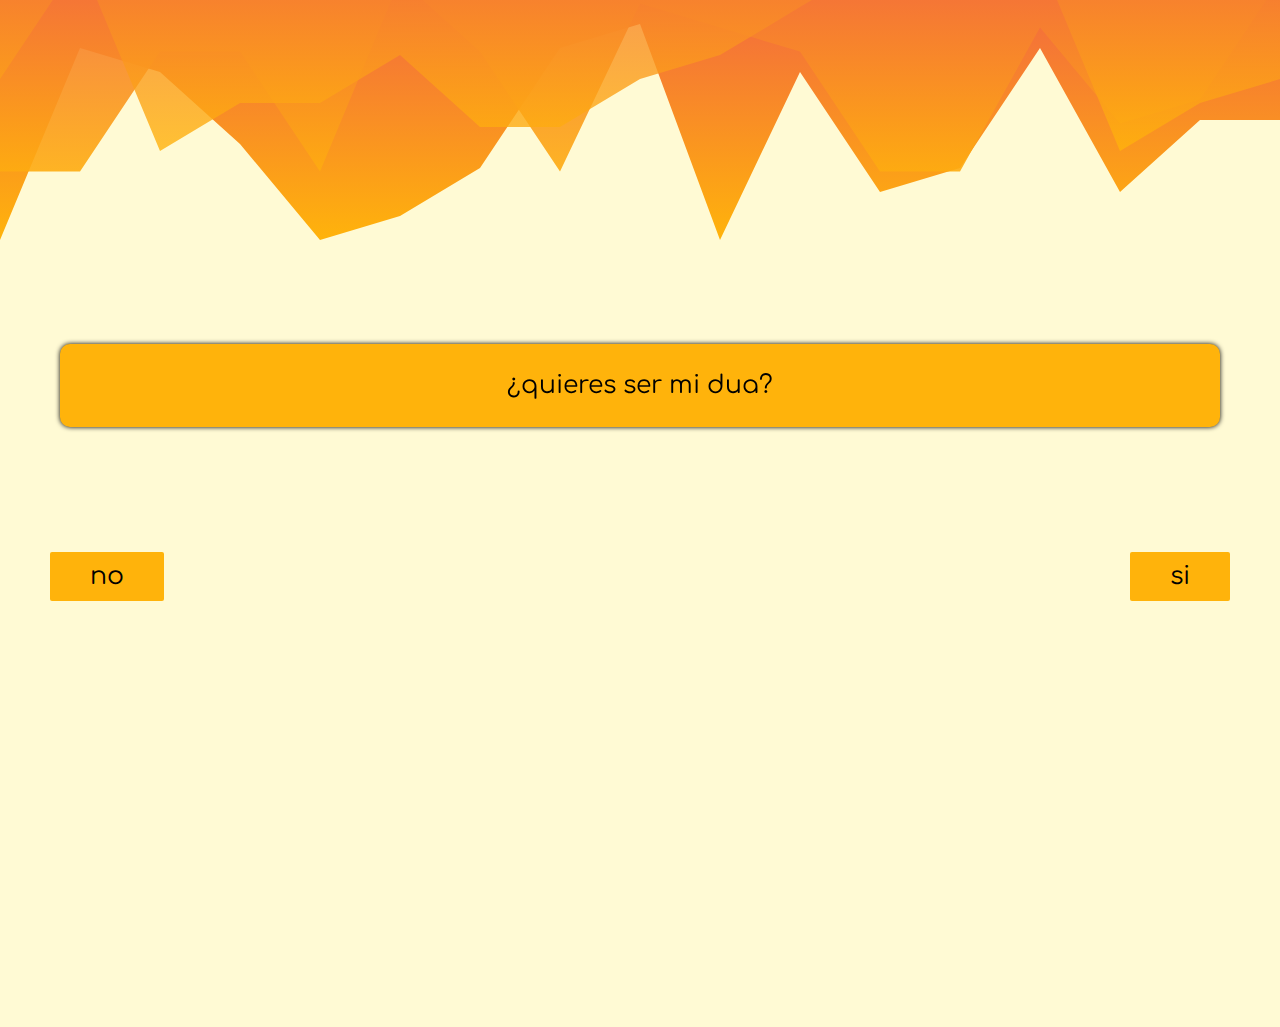
==== index.html @ cf75d60d "Add files via upload" ====
<!DOCTYPE html>
<html lang="en">
<head>
    <meta charset="UTF-8">
    <meta http-equiv="X-UA-Compatible" content="IE=edge">
    <meta name="viewport" content="width=device-width, initial-scale=1.0">
    <link rel="stylesheet" href="estilo.css">
    <link rel="stylesheet" href="normalize.css">
    <link href="https://fonts.googleapis.com/css2?family=Comfortaa:wght@300&display=swap" rel="stylesheet">

  
    <title>quieres ser mi dua</title>
</head>
<body>


    <div class="contenedor">
        <svg id="wave" style="transform:rotate(180deg); transition: 0.3s" viewBox="0 0 1440 270" version="1.1" xmlns="http://www.w3.org/2000/svg"><defs><linearGradient id="sw-gradient-0" x1="0" x2="0" y1="1" y2="0"><stop stop-color="rgba(243, 106, 62, 1)" offset="0%"></stop><stop stop-color="rgba(255, 179, 11, 1)" offset="100%"></stop></linearGradient></defs><path style="transform:translate(0, 0px); opacity:1" fill="url(#sw-gradient-0)" d="M0,135L90,135L180,54L270,216L360,81L450,54L540,189L630,0L720,243L810,216L900,81L990,27L1080,0L1170,108L1260,189L1350,216L1440,0L1530,135L1620,0L1710,135L1800,108L1890,108L1980,135L2070,135L2160,216L2160,270L2070,270L1980,270L1890,270L1800,270L1710,270L1620,270L1530,270L1440,270L1350,270L1260,270L1170,270L1080,270L990,270L900,270L810,270L720,270L630,270L540,270L450,270L360,270L270,270L180,270L90,270L0,270Z"></path><defs><linearGradient id="sw-gradient-1" x1="0" x2="0" y1="1" y2="0"><stop stop-color="rgba(243, 106, 62, 1)" offset="0%"></stop><stop stop-color="rgba(255, 179, 11, 1)" offset="100%"></stop></linearGradient></defs><path style="transform:translate(0, 50px); opacity:0.9" fill="url(#sw-gradient-1)" d="M0,243L90,108L180,81L270,189L360,27L450,27L540,162L630,189L720,216L810,27L900,162L990,243L1080,27L1170,162L1260,162L1350,27L1440,27L1530,243L1620,162L1710,243L1800,81L1890,0L1980,108L2070,189L2160,54L2160,270L2070,270L1980,270L1890,270L1800,270L1710,270L1620,270L1530,270L1440,270L1350,270L1260,270L1170,270L1080,270L990,270L900,270L810,270L720,270L630,270L540,270L450,270L360,270L270,270L180,270L90,270L0,270Z"></path><defs><linearGradient id="sw-gradient-2" x1="0" x2="0" y1="1" y2="0"><stop stop-color="rgba(243, 106, 62, 1)" offset="0%"></stop><stop stop-color="rgba(255, 179, 11, 1)" offset="100%"></stop></linearGradient></defs><path style="transform:translate(0, 100px); opacity:0.8" fill="url(#sw-gradient-2)" d="M0,81L90,54L180,0L270,216L360,189L450,216L540,162L630,108L720,81L810,27L900,27L990,108L1080,54L1170,54L1260,0L1350,216L1440,81L1530,189L1620,216L1710,243L1800,189L1890,54L1980,135L2070,135L2160,0L2160,270L2070,270L1980,270L1890,270L1800,270L1710,270L1620,270L1530,270L1440,270L1350,270L1260,270L1170,270L1080,270L990,270L900,270L810,270L720,270L630,270L540,270L450,270L360,270L270,270L180,270L90,270L0,270Z"></path></svg>

        <div class="img-grid">

            <div class="first">
                <img src="https://i.ytimg.com/vi/E1HLI6QrRo4/maxresdefault.jpg" alt="">
            </div>
           <div class="second">
               <img src="https://i.ytimg.com/vi/YuY3UFlj49Q/maxresdefault.jpg" alt="">
           </div>
           <div class="three">
               <img src="https://i.pinimg.com/originals/a0/f0/42/a0f04256d35040e286a9a5b7970b95b8.jpg" alt="">
           </div>

           <div class="four">
               <img src="https://i.pinimg.com/originals/99/9a/b0/999ab007dac488bc1f55ac873833a1be.jpg" alt="">
           </div>

           <div class="five">
               <img src="https://encrypted-tbn0.gstatic.com/images?q=tbn:ANd9GcTlr-BidxjMZGwbMZIWVn9CG7WHGM3CxFkP3g&usqp=CAU" alt="">
           </div>
             
        <div class="six">
            <img src="https://i0.wp.com/es-static.z-dn.net/files/d69/8d76e057be7da9f5862ae6e207ab2282.jpg" alt="">
        </div> 
        </div>



        
        <div class="titulo">
 
         <p>¿QUIERES SER MI DUA?</p>

     </div>

     <div class="opciones">

         <p class="p1">
             NO
         </p>


         <p class="p2">
            <a href="duodos.html">si</a>
         </p>

         
       

     </div>

     <div class="tapa">
         
     </div>

     <div class="au">
 
        <video class="audo" autoplay loop src="audo.mp4"></video>
     </div>


     </div>


    <script src="https://ajax.googleapis.com/ajax/libs/jquery/3.4.1/jquery.min.js"></script>
    <script src="main.js"></script>
</body>
</html>
---- estilo.css ----
* {
            font-family: 'Comfortaa', cursive;

        }

        body{
            
            background: rgb(255, 250, 212);
        }


        .img-grid {

            pointer-events: none;
            position: fixed;
            display: grid;
            grid-template-columns: repeat minmax(2, 200px);
            grid-template-rows: repeat minmax(5, 200px);
            grid-gap: 10px;
          }

          .img-grid img{
            
              width: 100%;
          }

          .first {
        
            grid-area: 1 / 1 / span 1/ span 3;
          }
          .second {
            z-index: 3;
            grid-area: 4/ 1 / span 2 / span 2;
          }
          .three {
            
            grid-area: 3 / 1 / span 1 / span 1;
          }
          .four {
        
            grid-area: 2 / 2 / span 2 / span 2;
          }
          .five {
        
            grid-area: 2/ 1 / span 1 / span 1;
          }

          .six {
              
            grid-area: 3 / 2 / span 2 / span 1;
          }
        
    
        .titulo {
            
             text-transform: lowercase;
             color: #000;
             background-color: rgba(255, 179, 11, 1);
             padding: 2px 10px;
             font-size: 25px;
             border-radius: 10px;
             margin: 100px 60px;
             text-align: center;
             box-shadow: 0px 0px 5px ;
             backdrop-filter: blur(4px);
    
        }
        
        .titulo p{
            color: #000;
        }
    
        
    
        .opciones p{
          
            background: rgba(255, 179, 11, 1);
            text-transform: lowercase;
            display: initial;
            backdrop-filter: blur(4px);
    
            padding: 12px;
            color: #000;
    
            border-radius: 2px;
    
          
        }
    
        a{
            background: rgba(128, 114, 226, 1);
            text-transform: lowercase;
            text-decoration: none;
    
            color: #000;
        }
    
        p.p1 {
          
            position: absolute;
            text-align: center;
            bottom: px;
            left: 50px;
            font-size: 25px;
            padding: 10px 40px;
    
        }
    
        p.p2 {
            position: absolute;
            text-align: center;
            top: px;
            right: 50px;
            font-size: 25px;
            padding: 10px 40px;
        }
      
    .audo{
        margin: 200px 50px;
        pointer-events: none;
        position: fixed;
        height: 200px;
        width: 300px;
        z-index: -1;
    }

    .tapa{
      background: rgb(255, 250, 212);
      margin: 200px 50px;
      height: 200px;
      width: 300px;
      z-index: -1;
    }
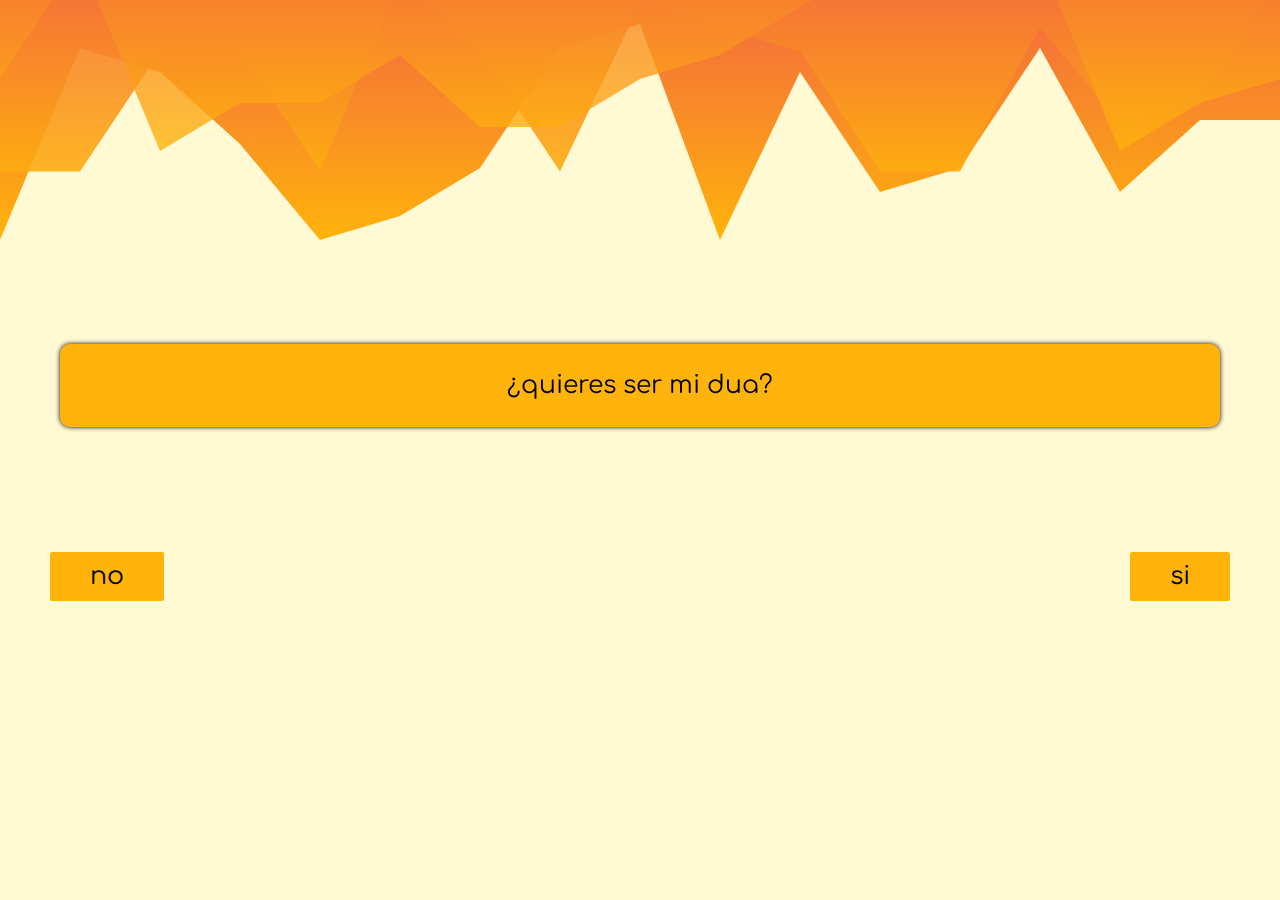
==== commit 2fa485e8: "Update index.html" ====
--- a/index.html
+++ b/index.html
@@ -67,9 +67,7 @@
 
      </div>
 
-     <div class="tapa">
-         
-     </div>
+     
 
      <div class="au">
  
--- a/estilo.css
+++ b/estilo.css
@@ -117,18 +117,10 @@
         }
       
     .audo{
-        margin: 200px 50px;
-        pointer-events: none;
+        margin: 150px 50px;
+        pointer-events:none;
         position: fixed;
         height: 200px;
         width: 300px;
-        z-index: -1;
+     
     }
-
-    .tapa{
-      background: rgb(255, 250, 212);
-      margin: 200px 50px;
-      height: 200px;
-      width: 300px;
-      z-index: -1;
-    }